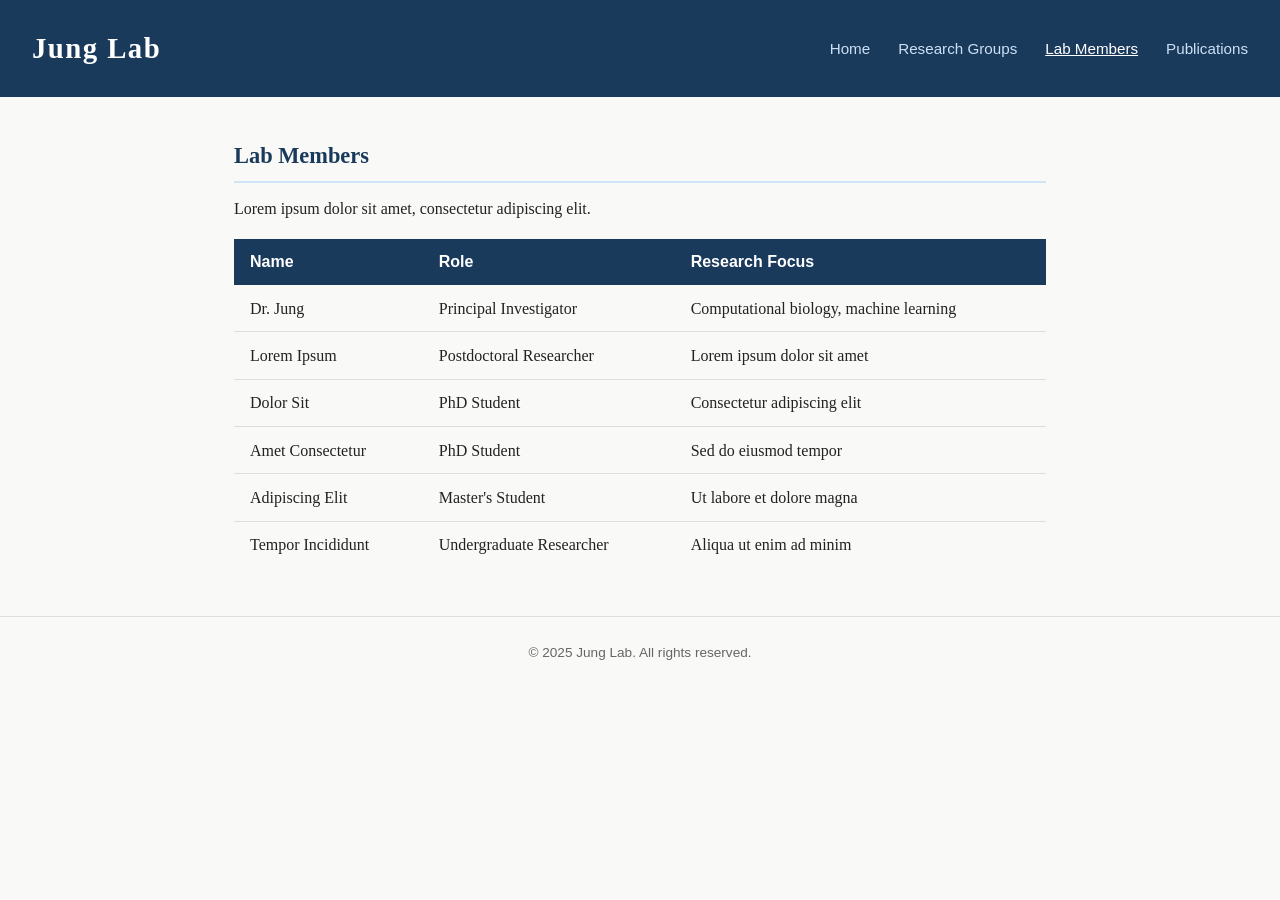
==== members.html @ 3738e8a4 "Initial Jung Lab website: home, research, members, publications" ====
<!DOCTYPE html>
<html lang="en">
<head>
  <meta charset="UTF-8" />
  <meta name="viewport" content="width=device-width, initial-scale=1.0" />
  <title>Lab Members – Jung Lab</title>
  <link rel="stylesheet" href="style.css" />
</head>
<body>
  <header>
    <h1>Jung Lab</h1>
    <nav>
      <a href="index.html">Home</a>
      <a href="research.html">Research Groups</a>
      <a href="members.html" class="active">Lab Members</a>
      <a href="publications.html">Publications</a>
    </nav>
  </header>

  <main>
    <section>
      <h2>Lab Members</h2>
      <p>Lorem ipsum dolor sit amet, consectetur adipiscing elit.</p>

      <table>
        <thead>
          <tr>
            <th>Name</th>
            <th>Role</th>
            <th>Research Focus</th>
          </tr>
        </thead>
        <tbody>
          <tr>
            <td>Dr. Jung</td>
            <td>Principal Investigator</td>
            <td>Computational biology, machine learning</td>
          </tr>
          <tr>
            <td>Lorem Ipsum</td>
            <td>Postdoctoral Researcher</td>
            <td>Lorem ipsum dolor sit amet</td>
          </tr>
          <tr>
            <td>Dolor Sit</td>
            <td>PhD Student</td>
            <td>Consectetur adipiscing elit</td>
          </tr>
          <tr>
            <td>Amet Consectetur</td>
            <td>PhD Student</td>
            <td>Sed do eiusmod tempor</td>
          </tr>
          <tr>
            <td>Adipiscing Elit</td>
            <td>Master's Student</td>
            <td>Ut labore et dolore magna</td>
          </tr>
          <tr>
            <td>Tempor Incididunt</td>
            <td>Undergraduate Researcher</td>
            <td>Aliqua ut enim ad minim</td>
          </tr>
        </tbody>
      </table>
    </section>
  </main>

  <footer>
    <p>&copy; 2025 Jung Lab. All rights reserved.</p>
  </footer>
</body>
</html>
---- style.css ----
* {
  box-sizing: border-box;
  margin: 0;
  padding: 0;
}

body {
  font-family: Georgia, serif;
  color: #222;
  background: #f9f9f7;
  line-height: 1.7;
}

header {
  background: #1a3a5c;
  color: white;
  padding: 1.5rem 2rem;
  display: flex;
  align-items: center;
  justify-content: space-between;
  flex-wrap: wrap;
  gap: 1rem;
}

header h1 {
  font-size: 1.8rem;
  letter-spacing: 0.05em;
}

nav a {
  color: #cce0f5;
  text-decoration: none;
  margin-left: 1.5rem;
  font-family: Arial, sans-serif;
  font-size: 0.95rem;
}

nav a:hover,
nav a.active {
  color: white;
  text-decoration: underline;
}

main {
  max-width: 860px;
  margin: 2.5rem auto;
  padding: 0 1.5rem;
}

section {
  margin-bottom: 2.5rem;
}

h2 {
  font-size: 1.4rem;
  color: #1a3a5c;
  margin-bottom: 0.75rem;
  border-bottom: 2px solid #d0e4f7;
  padding-bottom: 0.4rem;
}

p {
  margin-bottom: 1rem;
}

.nav-buttons {
  display: flex;
  gap: 1rem;
  flex-wrap: wrap;
  margin-top: 1rem;
}

.btn {
  display: inline-block;
  background: #1a3a5c;
  color: white;
  text-decoration: none;
  padding: 0.65rem 1.4rem;
  border-radius: 4px;
  font-family: Arial, sans-serif;
  font-size: 0.95rem;
  transition: background 0.2s;
}

.btn:hover {
  background: #2a5a8c;
}

footer {
  text-align: center;
  padding: 1.5rem;
  font-family: Arial, sans-serif;
  font-size: 0.85rem;
  color: #666;
  border-top: 1px solid #ddd;
  margin-top: 3rem;
}

table {
  width: 100%;
  border-collapse: collapse;
  margin-top: 1rem;
}

th {
  background: #1a3a5c;
  color: white;
  padding: 0.6rem 1rem;
  text-align: left;
  font-family: Arial, sans-serif;
}

td {
  padding: 0.6rem 1rem;
  border-bottom: 1px solid #ddd;
}

tr:last-child td {
  border-bottom: none;
}
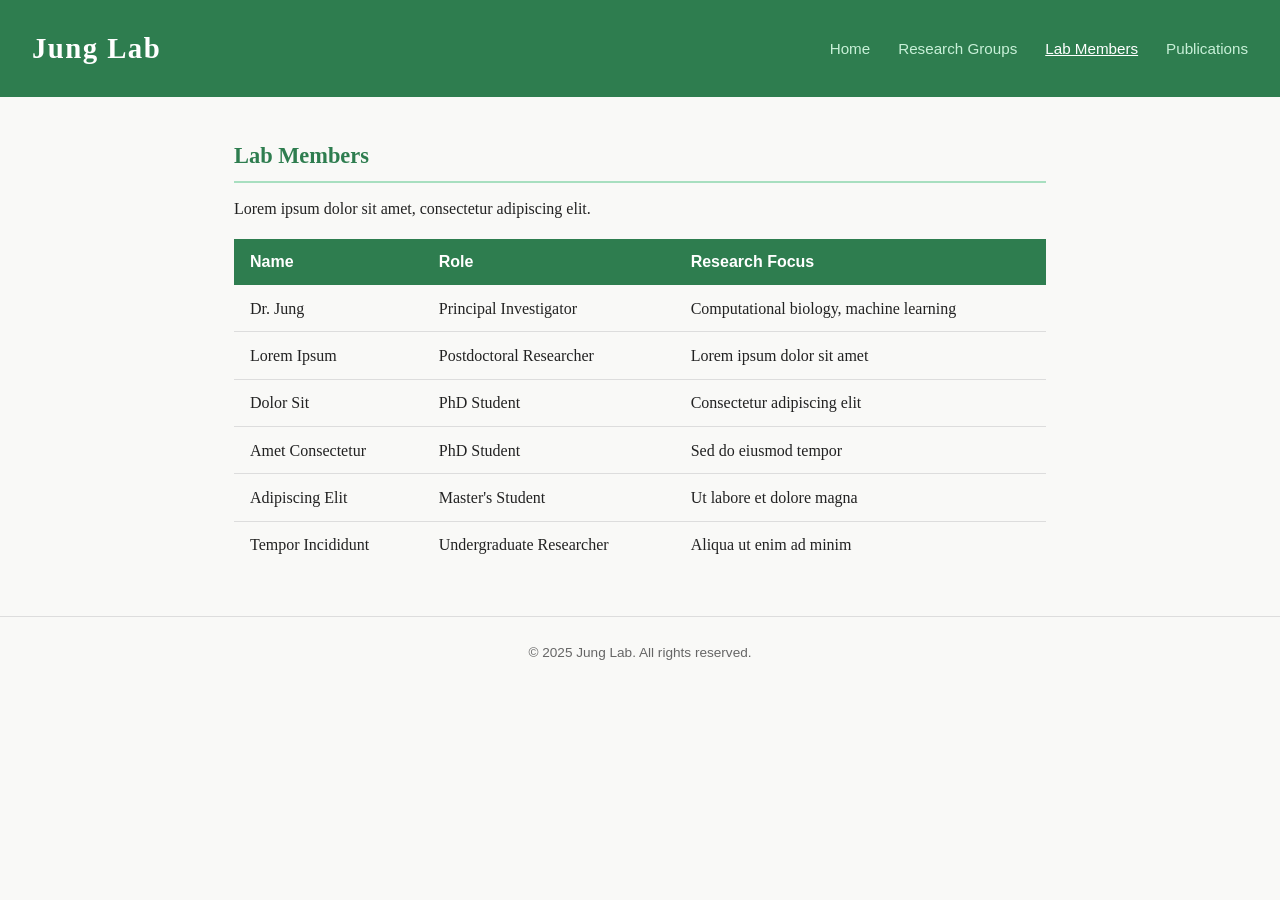
==== commit 269cd024: "Light green theme and slide page transitions" ====
--- a/members.html
+++ b/members.html
@@ -69,5 +69,6 @@
   <footer>
     <p>&copy; 2025 Jung Lab. All rights reserved.</p>
   </footer>
+  <script src="transition.js"></script>
 </body>
 </html>
--- a/style.css
+++ b/style.css
@@ -12,7 +12,7 @@
 }
 
 header {
-  background: #1a3a5c;
+  background: #2e7d4f;
   color: white;
   padding: 1.5rem 2rem;
   display: flex;
@@ -28,7 +28,7 @@
 }
 
 nav a {
-  color: #cce0f5;
+  color: #c8f0d8;
   text-decoration: none;
   margin-left: 1.5rem;
   font-family: Arial, sans-serif;
@@ -53,9 +53,9 @@
 
 h2 {
   font-size: 1.4rem;
-  color: #1a3a5c;
+  color: #2e7d4f;
   margin-bottom: 0.75rem;
-  border-bottom: 2px solid #d0e4f7;
+  border-bottom: 2px solid #a8dfc0;
   padding-bottom: 0.4rem;
 }
 
@@ -72,7 +72,7 @@
 
 .btn {
   display: inline-block;
-  background: #1a3a5c;
+  background: #2e7d4f;
   color: white;
   text-decoration: none;
   padding: 0.65rem 1.4rem;
@@ -83,7 +83,7 @@
 }
 
 .btn:hover {
-  background: #2a5a8c;
+  background: #3da366;
 }
 
 footer {
@@ -103,7 +103,7 @@
 }
 
 th {
-  background: #1a3a5c;
+  background: #2e7d4f;
   color: white;
   padding: 0.6rem 1rem;
   text-align: left;
@@ -118,3 +118,22 @@
 tr:last-child td {
   border-bottom: none;
 }
+
+
+/* Page slide transition overlay */
+#page-overlay {
+  position: fixed;
+  inset: 0;
+  background: #2e7d4f;
+  z-index: 9999;
+  transform: translateX(0);
+  transition: transform 0.4s cubic-bezier(0.77, 0, 0.18, 1);
+}
+
+#page-overlay.slide-out {
+  transform: translateX(100%);
+}
+
+#page-overlay.slide-in {
+  transform: translateX(-100%);
+}
